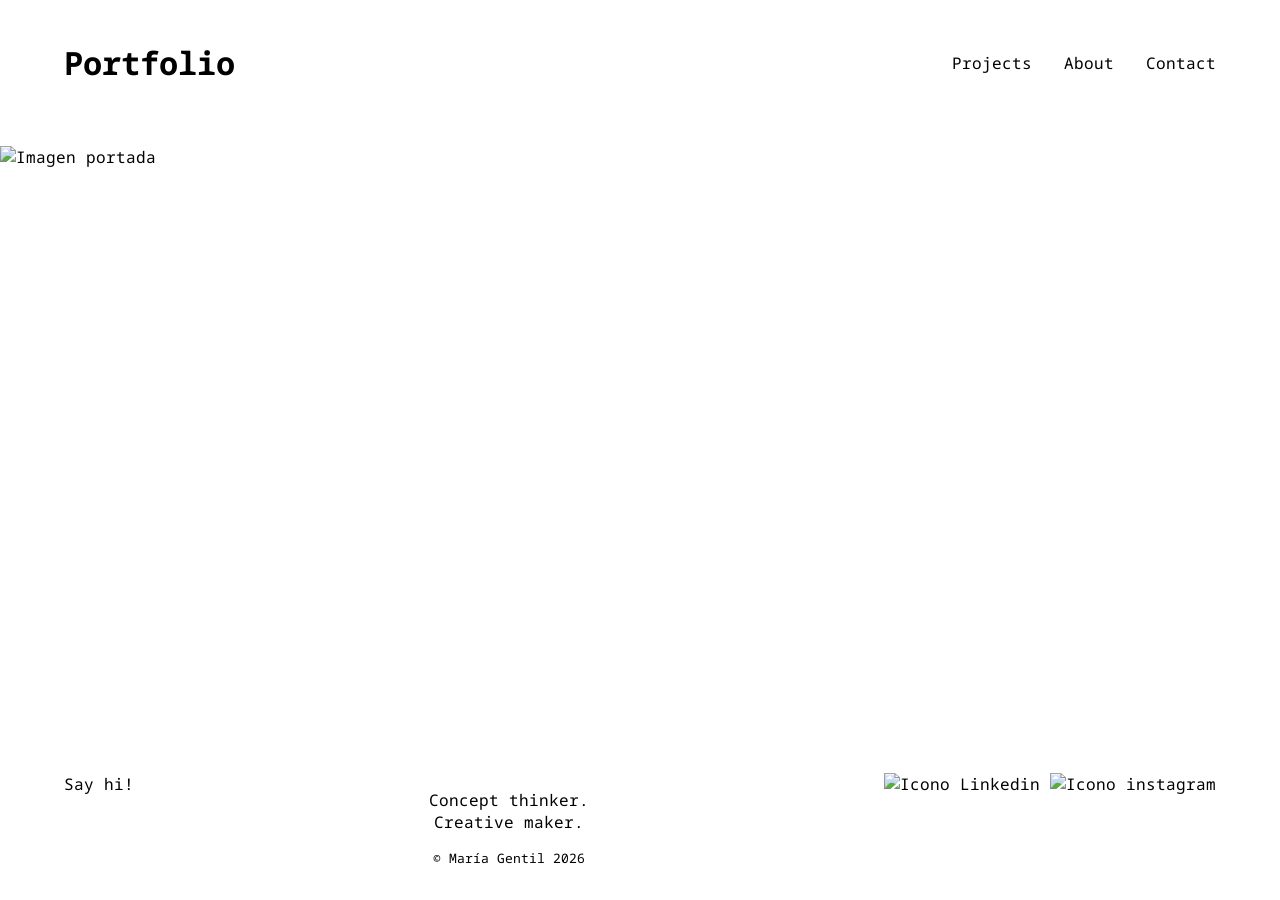
==== index.html @ 888da808 "Add files via upload" ====
<!DOCTYPE html>
<html lang="es">

<head>
    <meta charset="UTF-8">
    <meta name="viewport" content="width=device-width, initial-scale=1.0">
    <link rel="stylesheet" href="style.css">
    <title>Portfolio María Gentil</title>
    <link rel="preconnect" href="https://fonts.googleapis.com">
    <link rel="preconnect" href="https://fonts.gstatic.com" crossorigin>
    <link href="https://fonts.googleapis.com/css2?family=Noto+Sans+Mono:wght@100..900&display=swap" rel="stylesheet">
</head>

<body>
    <header>
        <div class="header">
            <h1>
                <a href="index.html">
                    <span>Portfolio</span>
                </a>
            </h1>
            <nav class="header__content">
                <ul class="header__list">
                    <li>
                        <a href="projects.html" class="header__list_item">
                            <span>Projects</span>
                        </a>
                    </li>

                    <li>
                        <a href="about.html" class="header__list_item">
                            <span>About</span>
                        </a>
                    </li>

                    <li>
                        <a href="contact.html" class="header__list_item">
                            <span>Contact</span>
                        </a>
                    </li>
                </ul>
            </nav>
        </div>

    </header>

    <main>
        <!-- doy dos clases, una para los estilos globales (la comparten ambas img) y una individual para hacer mediaquery -->
        <img src="assets/img/img-home.webp" alt="Imagen portada" class="imagen-portada img-desktop">
        <img src="assets/img/img-home-responsive.webp" alt="Imagen portada" class="imagen-portada img-mobile">
    </main>


    <footer>
        <div class="footer__email">
            <a href="mailto:maria.gentil.bueno@gmail.com">
                <span>Say hi!</span>
            </a>
        </div>

        <div class="footer__text">
            <p>Concept thinker. <br> Creative maker.</p>
            <p class="footer__text_copy">&copy María Gentil 2026</p>
        </div>

        <div class="footer__icons">
            <a href="https://www.linkedin.com/in/mariagentil/">
                <img src="assets/icons/icon-linkedin.svg" alt="Icono Linkedin" class="footer__icons">
            </a>

            <a href="https://www.instagram.com/bymerygentil?igsh=NXA0N252anNlNWxo&utm_source=qr">
                <img src="assets/icons/icon-instagram.svg" alt="Icono instagram" class="footer__icons">
            </a>

        </div>
    </footer>
</body>

</html>
---- style.css ----
:root {
    /* font-family: Noto, system-ui, -apple-system, BlinkMacSystemFont, 'Segoe UI', Roboto, Oxygen, Ubuntu, Cantarell, 'Open Sans', 'Helvetica Neue', sans-serif;  */
    --clr-text: hsl(0, 0%, 0%);
    --clr-bg: hsl(0, 0%, 100%);
    /* para que todos los navegadores puedan tener la fuente, metes el embed code de google fonts en <head> */
    --text-font: "Noto Sans Mono", sans-serif;
}

* {
    /* problema del modelo de caja css, que suma el borde de los elementos; para que no te sume el ancho de los elementos incluidos el padding y el border */
    box-sizing: border-box;
}

body{
margin: 0;
padding: 0;
/* para que sea la altura del viewport */
min-height: 100vh;
display: grid;
/* para distribuir el espacio que ocupará header-main-footer , lo dejo como comentario porque ha sido uno de mis primeros errores y no quiero que se me olvide: el error estaba en que había muchísimo espacio en blanco y el resto del contenido estaba al final de la página; las fr reparten el espacio disponible, le estaba diciendo 200 veces el espacio de main a header... gafes del oficio*/
grid-template-rows: auto 1fr auto;
grid-template-areas: 
"header"
"main"
"footer"
;
/* espacio entre las secciones */
gap: 20px;
font-family: var(--text-font);
/* para que al hacer scroll lateral en la página de proyectos el contenido no se desborde */
overflow-x: hidden;
}

ul {
    /* para quitarle el punto a las listas */
    list-style-type: none;
}

.header {
    /* para hacer la disposición del header en fila con dos partes, al principio hice grid pero es más sencillo flex para lo que quiero */
    display: flex;
    justify-content: space-between;
    /* esto me da problemas porque las columnas ocupan más espacio de la cuenta, flex solo el que necesita, así que lo cambio de grid a flex*/
    /* para alinear entre sí los elementos del header al centro */
    align-items: center;
    /* con width:100% aseguras que ocupe todo el ancho */
    width: 100%;
    padding: 20px 5%;
    box-sizing: border-box;
    max-width: 100vw;
    overflow: visible;
}

.header__content {
    display: block;
    /* grid-template-columns: 1fr 1fr 1fr; */
    /* justify-content: space-between; */
    /* para centrarlo */
    /* place-items: center; */

    /* quiero alinearlo a la izquierda, pero no funciona creo */
    /* justify-content: left; */
}

 .header__list {
     display: flex;
     /* me ha costado conseguirlo, con esto le doy espacio a los elementos entre sí */
     gap: 2em;
     margin: 0;
     padding: 0;
 }

/* para que se subraye la sección del header en la que se encuentre el usuario */
#header__item_underline {
    text-decoration: underline;
}


a {
    /* para quitar el underline a los links */
    text-decoration: none;
    color: var(--clr-text);
    /* transición suave, pero no la entiendo muy bien */
    transition: text-decoration 0.3s ease;
}

a:hover {
    text-decoration: underline;
}

/* para quitar el underline de "portfolio" */
h1 a:hover {
    text-decoration: none;
}

footer {
display: flex;
justify-content: space-between;
padding: 20px 5%;
box-sizing: border-box;

/* quiero que cada uno de los elementos esté centrado dentro de su contenedor */
footer div {
justify-content: center;
}

    .footer__icons {
            height: 30px;
        }

        /* para centrar la justificación del texto del footer */
      .footer__text {
               text-align: center;
                }

    .footer__text_copy {
        font-size: small;
    }
}


/* AQUÍ HAY ALGO QUE NO CUADRA PORQUE LOS ELEMENTOS SE SUBEN Y NO SE CENTRAN -> ya he encontrado el problema: es redundante poner a una img la clase flex, porque es un elemento en línea, tendría que aplicar flex a main que es su ancestro, pero no consigo con eso el resultado que quiero*/
/* main{
    display: flex;
    justify-content: center;
    align-items: flex-start;
} */

.imagen-portada {
    /* Para que no se salga de la pantalla */
    max-width: 100%; 
    height: auto;
    /* puse flex al principio pensando  que el siguiente elemento se pusiera abajo , pero vi el fallo y lo corregí*/
    display: block;
}

/* este es el breakpoint para mostrar img responsive, he decidido diseñar con mobile first, por lo que lo primero que se aplica será para móvil y después la condición para desktop */
.img-desktop {
    display: none;
}

.img-mobile {
display: block;
}

@media (min-width: 768px) {
    .img-desktop {
        display: block;
    }

    .img-mobile {
        display: none;
    }
}




.about__section {
    display: grid;
    grid-template-columns: 1fr 1fr;

    .about__section_img {
        max-width: 100%;
        width: clamp (450px, 50px, 1000px);
    }
}

/* hay que definir la altura para permitir que el contenido se centre verticalmente */
.about__distribution {
    display: flex;

    /* Centra verticalmente */
    align-items: center;
    
    /* Centra horizontalmente */
     justify-content: center;
        
    /* Ocupa todo el alto que le da el main */
    height: 100%;
       
    width: 100%;
}

.about__section_article {
    font-family: system-ui, -apple-system, BlinkMacSystemFont, 'Segoe UI', Roboto, Oxygen, Ubuntu, Cantarell, 'Open Sans', 'Helvetica Neue', sans-serif;
}

.contact__main {

    display: flex;
    align-items: center;
    justify-content: center;
    height: 50vh;

    .contact__main_link {
        font-size: 3em;
    }

    /* a {
        font-weight: bold;
    } */

}

/* .section__slider {
    display: flex;
    align-items: center;
} */
section img {
    height: 30vh;
}
 
    
/* Lo siguiente es para la página de proyectos, para presentar cada uno con scroll lateral */

.projects-track {
    display: flex;
    /* para apilarlas en móvil en columna */
    flex-direction: column; 
    gap: 20px;
    padding: 40px 5%;
    align-items: center;
}

/* para hacer scroll horizontal en desktop */
@media (min-width: 768px) {
    .projects-track {
        flex-direction: row;
        /* con esta declaración consigues scroll lateral */
        overflow-x: auto;
        /* con flex-start haces que las img estén pegadas al inicio de su contenedor*/
        align-items: flex-start;
    }
}

/* tarjeta de cada img */
.project-card {
    position: relative;
    /* con esto evitas que se encojan para caber en la pantalla */
    flex-shrink: 0;
    width: 260px;
    height: 340px;
    border-radius: 8px;
    /* recorta la img cuando se amplía en hover */
    overflow: hidden;
    display: block;
}

/* características de cada imagen */
.project-card img {
    /* con esto consigues que ocupen el 100% del ancho de la card */
width: 100%;
height: 100%;
object-fit: cover;
/* transición al aplicar cualquier cambio */
transition: transform 0.4s ease;
}

/* efecto hover */
.project-card:hover img{
    /* con scale 1.06 agrandas el elemento un 6% más de su tamaño normal (que es =1), con overflow:hidden en la card recortas lo que se salga, para que el zoom ocurra hacia dentro sin romper el layout*/
transform: scale(1.06);
}

/* etiqueta de cada proyecto */
.project-info {
    /* pegamos la info al fondo de la tarjeta */
    position: absolute;
    bottom: 0;
    left: 0;
    right: 0;
    padding: 16px;
}

.project-info p {
    margin: 0;
    font-weight: bold;
    font-size: 0.9em;
}

.project-info span {
    font-size: 0.75em;
    opacity: 0.8;
}
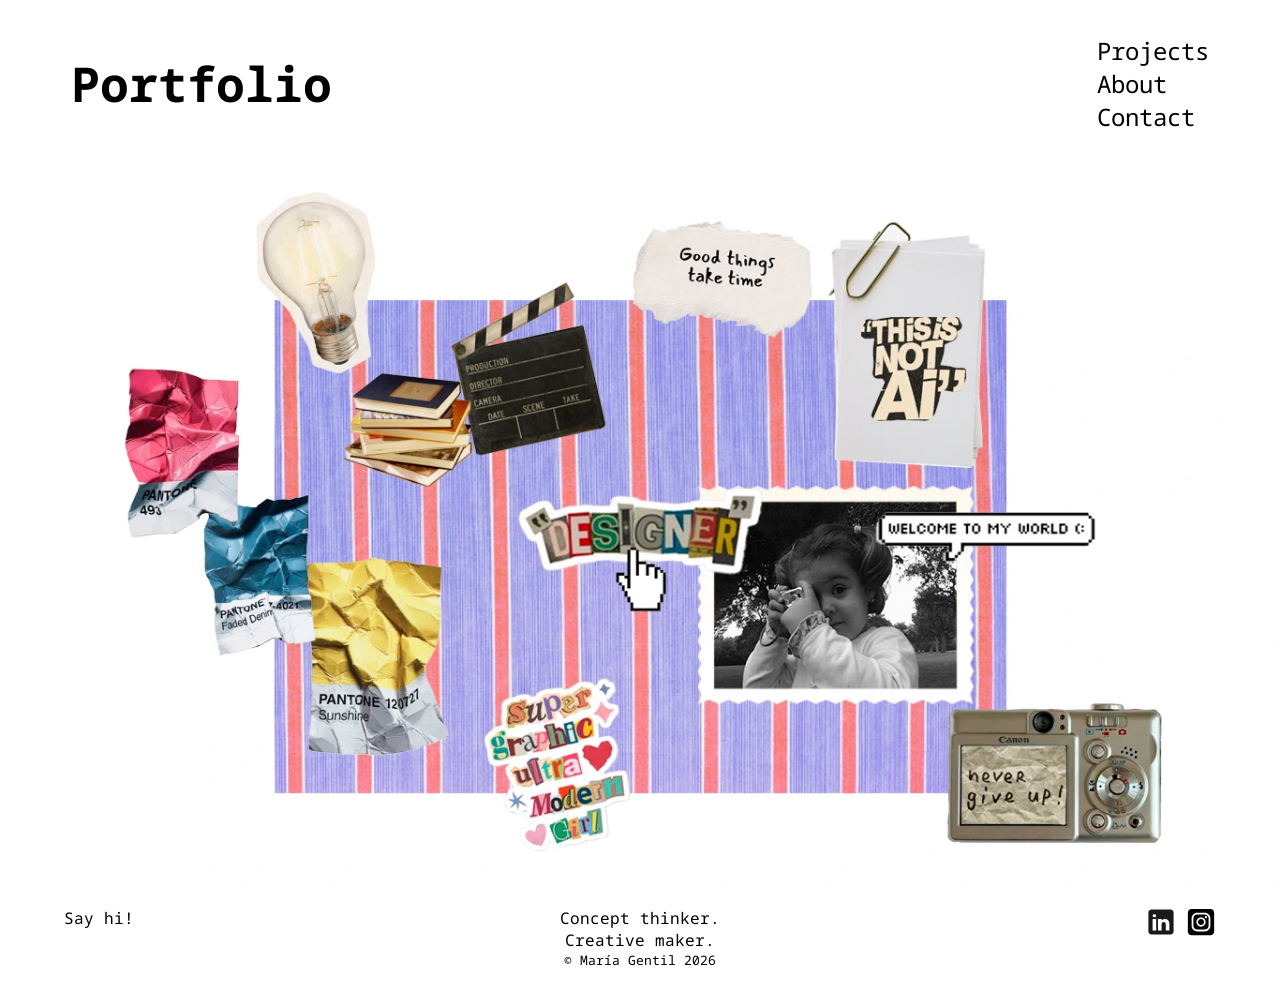
==== commit a4152db5: "Add files via upload" ====
--- a/index.html
+++ b/index.html
@@ -22,19 +22,19 @@
             <nav class="header__content">
                 <ul class="header__list">
                     <li>
-                        <a href="projects.html" class="header__list_item">
+                        <a href="projects/index.html" class="header__list_item">
                             <span>Projects</span>
                         </a>
                     </li>
 
                     <li>
-                        <a href="about.html" class="header__list_item">
+                        <a href="about/index.html" class="header__list_item">
                             <span>About</span>
                         </a>
                     </li>
 
                     <li>
-                        <a href="contact.html" class="header__list_item">
+                        <a href="contact/index.html" class="header__list_item">
                             <span>Contact</span>
                         </a>
                     </li>
@@ -45,11 +45,18 @@
     </header>
 
     <main>
-        <!-- doy dos clases, una para los estilos globales (la comparten ambas img) y una individual para hacer mediaquery -->
+        <!-- doy dos clases, una para los estilos globales (la comparten ambas img) y una individual para hacer mediaquery  -->
         <img src="assets/img/img-home.webp" alt="Imagen portada" class="imagen-portada img-desktop">
         <img src="assets/img/img-home-responsive.webp" alt="Imagen portada" class="imagen-portada img-mobile">
     </main>
 
+    <!-- aplico la notación moderna de las media queries que me ha sugerido cristian para que las img se adapten con picture al ancho del dispositivo sin necesidad de css, no me funciona xd-->
+
+    <!-- <picture>
+        <source media="(width <= 450px)" src="assets/img/img-home-responsive.webp">
+        <source media="(451px <= width <= 768px)" src="assets/img/img-home-responsive.webp">
+        <source media="(769px <= width <= 1024px)" src="assets/img/img-home.webp">
+    </picture> -->
 
     <footer>
         <div class="footer__email">
--- a/style.css
+++ b/style.css
@@ -4,6 +4,9 @@
     --clr-bg: hsl(0, 0%, 100%);
     /* para que todos los navegadores puedan tener la fuente, metes el embed code de google fonts en <head> */
     --text-font: "Noto Sans Mono", sans-serif;
+    --text-size-footer: clamp(0.875rem, 0.7386rem+0.6818vw, 1.25rem);
+    --text-size-header: clamp(1rem, 0.8rem + 1vw, 1.5rem);
+    --padding-inline: clamp(1rem, -0.1429rem + 5.7143vw, 5rem);
 }
 
 * {
@@ -11,24 +14,17 @@
     box-sizing: border-box;
 }
 
-body{
-margin: 0;
-padding: 0;
-/* para que sea la altura del viewport */
-min-height: 100vh;
-display: grid;
-/* para distribuir el espacio que ocupará header-main-footer , lo dejo como comentario porque ha sido uno de mis primeros errores y no quiero que se me olvide: el error estaba en que había muchísimo espacio en blanco y el resto del contenido estaba al final de la página; las fr reparten el espacio disponible, le estaba diciendo 200 veces el espacio de main a header... gafes del oficio*/
-grid-template-rows: auto 1fr auto;
-grid-template-areas: 
-"header"
-"main"
-"footer"
-;
-/* espacio entre las secciones */
-gap: 20px;
-font-family: var(--text-font);
-/* para que al hacer scroll lateral en la página de proyectos el contenido no se desborde */
-overflow-x: hidden;
+body {
+    margin: 0;
+    padding: 0;
+    /* para que sea la altura del viewport */
+    min-height: 100vh;
+    display: grid;
+    /* para distribuir el espacio que ocupará header-main-footer , lo dejo como comentario porque ha sido uno de mis primeros errores y no quiero que se me olvide: el error estaba en que había muchísimo espacio en blanco y el resto del contenido estaba al final de la página; las fr reparten el espacio disponible, le estaba diciendo 200 veces el espacio de main a header... gafes del oficio*/
+    grid-template-rows: auto 1fr auto;
+    font-family: var(--text-font);
+    /* para que al hacer scroll lateral en la página de proyectos el contenido no se desborde */
+    overflow-x: hidden;
 }
 
 ul {
@@ -36,6 +32,13 @@
     list-style-type: none;
 }
 
+main {
+    width: 100vw;
+    overflow: hidden;
+}
+
+/* HEADER */
+
 .header {
     /* para hacer la disposición del header en fila con dos partes, al principio hice grid pero es más sencillo flex para lo que quiero */
     display: flex;
@@ -45,37 +48,33 @@
     align-items: center;
     /* con width:100% aseguras que ocupe todo el ancho */
     width: 100%;
-    padding: 20px 5%;
+    max-width: 100%;
     box-sizing: border-box;
-    max-width: 100vw;
-    overflow: visible;
+    overflow: hidden;
+    /* con flx-wrap he conseguido que no se desborde */
+    flex-wrap: wrap;
+    padding: 10px var(--padding-inline);
+    font-size: var(--text-size-header);
 }
 
 .header__content {
-    display: block;
-    /* grid-template-columns: 1fr 1fr 1fr; */
-    /* justify-content: space-between; */
-    /* para centrarlo */
-    /* place-items: center; */
-
-    /* quiero alinearlo a la izquierda, pero no funciona creo */
-    /* justify-content: left; */
-}
-
- .header__list {
-     display: flex;
-     /* me ha costado conseguirlo, con esto le doy espacio a los elementos entre sí */
-     gap: 2em;
-     margin: 0;
-     padding: 0;
- }
+    display: flex;
+    flex-direction: row;
+
+}
+
+/* .header__list {
+    display: flex;
+    flex-direction: row;
+    gap: 5px;
+} */
+
 
 /* para que se subraye la sección del header en la que se encuentre el usuario */
 #header__item_underline {
     text-decoration: underline;
 }
 
-
 a {
     /* para quitar el underline a los links */
     text-decoration: none;
@@ -93,25 +92,33 @@
     text-decoration: none;
 }
 
+/* FOOTER */
+
 footer {
-display: flex;
-justify-content: space-between;
-padding: 20px 5%;
-box-sizing: border-box;
-
-/* quiero que cada uno de los elementos esté centrado dentro de su contenedor */
-footer div {
-justify-content: center;
-}
+    display: flex;
+    justify-content: space-between;
+    padding: 20px 5%;
+    box-sizing: border-box;
+    font-size: var(--text-size-footer);
+
+    /* quiero que cada uno de los elementos esté centrado dentro de su contenedor */
+    footer div {
+        justify-content: center;
+    }
 
     .footer__icons {
-            height: 30px;
-        }
-
-        /* para centrar la justificación del texto del footer */
-      .footer__text {
-               text-align: center;
-                }
+        height: 30px;
+    }
+
+    /* para centrar la justificación del texto del footer */
+    .footer__text {
+        text-align: center;
+        margin: 0;
+    }
+
+    .footer__text p {
+        margin: 0;
+    }
 
     .footer__text_copy {
         font-size: small;
@@ -119,16 +126,9 @@
 }
 
 
-/* AQUÍ HAY ALGO QUE NO CUADRA PORQUE LOS ELEMENTOS SE SUBEN Y NO SE CENTRAN -> ya he encontrado el problema: es redundante poner a una img la clase flex, porque es un elemento en línea, tendría que aplicar flex a main que es su ancestro, pero no consigo con eso el resultado que quiero*/
-/* main{
-    display: flex;
-    justify-content: center;
-    align-items: flex-start;
-} */
-
 .imagen-portada {
     /* Para que no se salga de la pantalla */
-    max-width: 100%; 
+    max-width: 100%;
     height: auto;
     /* puse flex al principio pensando  que el siguiente elemento se pusiera abajo , pero vi el fallo y lo corregí*/
     display: block;
@@ -140,25 +140,19 @@
 }
 
 .img-mobile {
-display: block;
-}
-
-@media (min-width: 768px) {
-    .img-desktop {
-        display: block;
-    }
-
-    .img-mobile {
-        display: none;
-    }
-}
-
-
-
+    display: block;
+}
+
+
+/* ABOUT */
 
 .about__section {
     display: grid;
-    grid-template-columns: 1fr 1fr;
+    /* en móvil 1 columna y en desktop 2 */
+    grid-template-columns: 1fr;
+    gap: 2rem;
+    align-items: center;
+    padding: 1rem var(--padding-inline);
 
     .about__section_img {
         max-width: 100%;
@@ -172,14 +166,23 @@
 
     /* Centra verticalmente */
     align-items: center;
-    
+
     /* Centra horizontalmente */
-     justify-content: center;
-        
+    justify-content: center;
+
     /* Ocupa todo el alto que le da el main */
     height: 100%;
-       
-    width: 100%;
+
+    width: 100%;
+}
+
+.about__section_img {
+    width: calc(100% - 10px);
+    max-width: 500px;
+    object-fit: cover;
+    display: block;
+    margin: 0 auto;
+
 }
 
 .about__section_article {
@@ -207,79 +210,177 @@
     display: flex;
     align-items: center;
 } */
-section img {
-    height: 30vh;
-}
- 
-    
+
+
+/* PROJECTS */
 /* Lo siguiente es para la página de proyectos, para presentar cada uno con scroll lateral */
+.main__projects {
+    width: 100%;
+    height: auto;
+}
+
+.sticky-container {
+    position: relative;
+    /* No es sticky en móvil */
+    display: block;
+}
 
 .projects-track {
     display: flex;
     /* para apilarlas en móvil en columna */
-    flex-direction: column; 
-    gap: 20px;
-    padding: 40px 5%;
-    align-items: center;
-}
-
-/* para hacer scroll horizontal en desktop */
-@media (min-width: 768px) {
-    .projects-track {
-        flex-direction: row;
-        /* con esta declaración consigues scroll lateral */
-        overflow-x: auto;
-        /* con flex-start haces que las img estén pegadas al inicio de su contenedor*/
-        align-items: flex-start;
-    }
+    flex-direction: column;
+    gap: 2rem;
+    padding: 2rem var(--padding-inline);
+    align-items: center;
+    flex-wrap: nonrap;
 }
 
 /* tarjeta de cada img */
 .project-card {
+    display: flex;
+    flex-direction: column;
     position: relative;
     /* con esto evitas que se encojan para caber en la pantalla */
     flex-shrink: 0;
-    width: 260px;
-    height: 340px;
-    border-radius: 8px;
-    /* recorta la img cuando se amplía en hover */
-    overflow: hidden;
-    display: block;
+    width: 100%;
+    max-width: 250px;
+    ;
+    text-decoration: none;
+}
+
+.project-card:hover {
+    text-decoration: none;
 }
 
 /* características de cada imagen */
 .project-card img {
     /* con esto consigues que ocupen el 100% del ancho de la card */
-width: 100%;
-height: 100%;
-object-fit: cover;
-/* transición al aplicar cualquier cambio */
-transition: transform 0.4s ease;
+    width: 100%;
+    aspect-ratio: 3 / 4;
+    object-fit: cover;
+    /* transición al aplicar cualquier cambio */
+    transition: transform 0.5s cubic-bezier(0.25, 1, 0.5, 1);
+    display: block;
 }
 
 /* efecto hover */
-.project-card:hover img{
+.project-card:hover img {
     /* con scale 1.06 agrandas el elemento un 6% más de su tamaño normal (que es =1), con overflow:hidden en la card recortas lo que se salga, para que el zoom ocurra hacia dentro sin romper el layout*/
-transform: scale(1.06);
+    transform: scale(1.04);
+    text-decoration: none;
 }
 
 /* etiqueta de cada proyecto */
 .project-info {
-    /* pegamos la info al fondo de la tarjeta */
-    position: absolute;
-    bottom: 0;
-    left: 0;
-    right: 0;
-    padding: 16px;
+    padding: 1rem 0;
+    text-align: left;
+    width: 100%;
 }
 
 .project-info p {
     margin: 0;
     font-weight: bold;
     font-size: 0.9em;
-}
+    text-transform: uppercase;
+    letter-spacing: 0.05em;
+}
+
 
 .project-info span {
-    font-size: 0.75em;
+    font-size: 0.75rem;
     opacity: 0.8;
-}
+    display: block;
+}
+
+
+@media (min-width: 768px) {
+    .img-desktop {
+        display: block;
+    }
+
+    .img-mobile {
+        display: none;
+    }
+
+    /* ABOUT */
+    /* Texto */
+    .about__section {
+        grid-template-columns: 1fr 1.2fr;
+    }
+
+
+    /* PROJECTS */
+    body.body_projects {
+        display: block !important;
+        /* Quitamos el grid para evitar conflictos */
+        overflow: hidden;
+        width: 100%;
+        margin: 0;
+    }
+
+    /* como el header y el footer se desbordaban, me parecía más fácil asegurarlo aquí directamente para que no se rompa la animación por tocar lo que no es */
+    header,
+    footer {
+        width: 100%;
+        max-width: 100vw;
+        position: relative;
+        z-index: 10;
+        /* Para que siempre estén por encima del track */
+        background-color: var(--clr-bg);
+        /* Evita que se vea el track por debajo */
+    }
+
+    .main__projects {
+        position: relative;
+        display: block;
+        width: 100%;
+        overflow: visible;
+        /* Obligamos al main a ocupar toda la pantalla */
+        /* display: flex;
+            align-items: center; */
+        /* Centrado vertical */
+        /* justify-content: center; */
+        /* Centrado horizontal (opcional, pero ayuda) */
+        /* overflow: hidden;
+            position: relative; */
+    }
+
+    .sticky-container {
+        width: 100%;
+        height: 100vh;
+        display: flex;
+        align-items: center;
+        /* CENTRADO VERTICAL */
+        overflow: hidden;
+    }
+
+    .projects-track {
+        flex-direction: row;
+        /* overflow-x: hidden; */
+        flex-wrap: nowrap;
+        /* width: fit-content; */
+        padding: 0 10vw;
+        gap: 5vw;
+        /* justify-content: flex-start;
+        align-items: flex-start;
+        gap: 4rem; */
+        /* espacio para la barra de scroll */
+        /* padding-bottom: 3rem; */
+        /* ocultar barra scroll */
+        /* scrollbar-width: none;
+        -ms-overflow-style: none; */
+        /* margin: 0; */
+    }
+
+    .projects-track::-webkit-scrollbar {
+        display: none;
+    }
+
+    .project-card {
+        width: 30vh;
+        min-width: 250px;
+        flex-shrink: 0;
+        /* Evita que las tarjetas se aplasten */
+        max-width: none;
+    }
+}
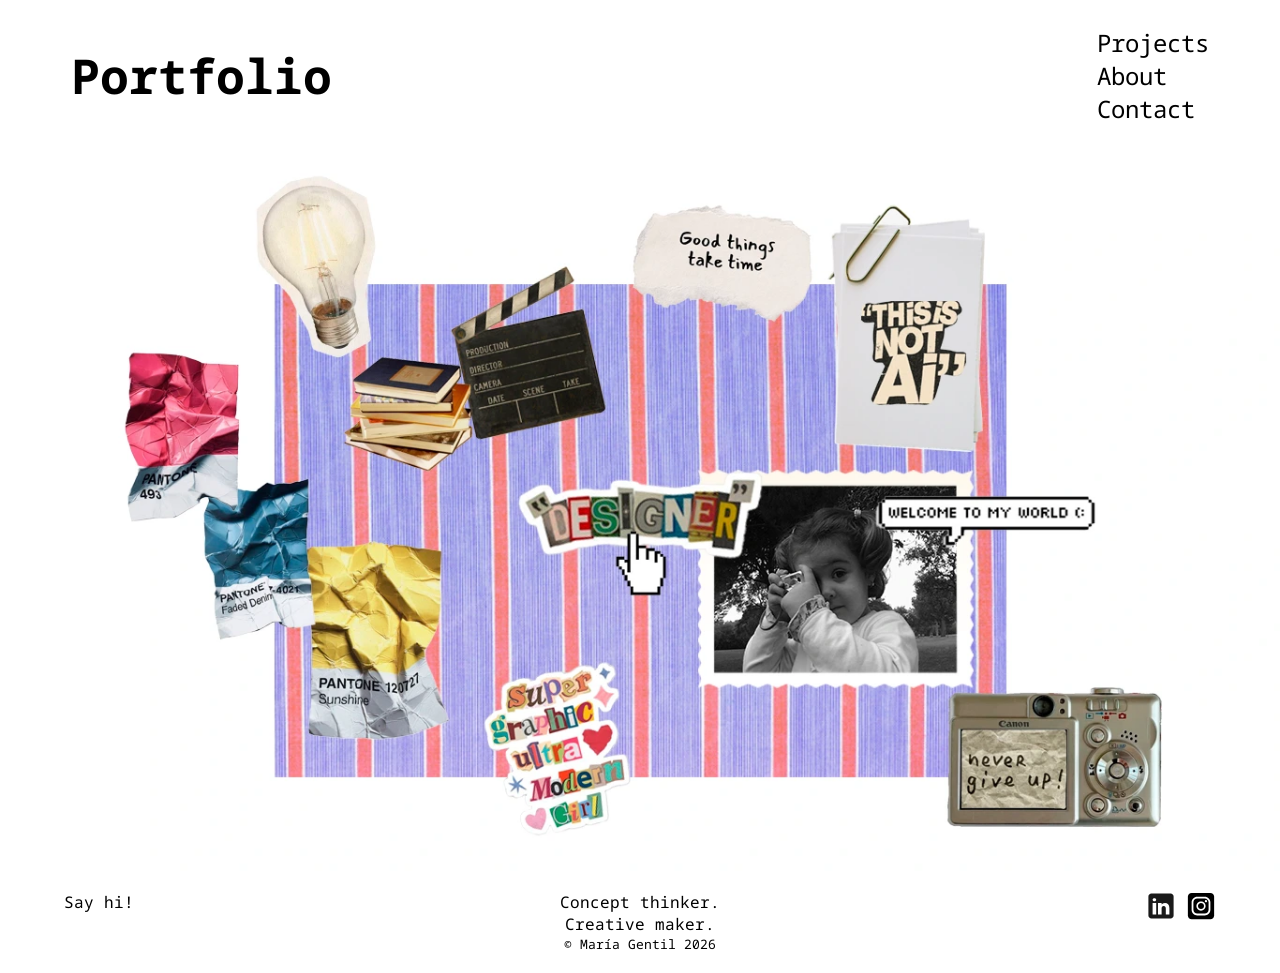
==== commit b38d3b1a: "Add files via upload portfolio completooooo" ====
--- a/index.html
+++ b/index.html
@@ -13,7 +13,7 @@
 
 <body>
     <header>
-        <div class="header">
+        <div class="header-index">
             <h1>
                 <a href="index.html">
                     <span>Portfolio</span>
@@ -52,12 +52,6 @@
 
     <!-- aplico la notación moderna de las media queries que me ha sugerido cristian para que las img se adapten con picture al ancho del dispositivo sin necesidad de css, no me funciona xd-->
 
-    <!-- <picture>
-        <source media="(width <= 450px)" src="assets/img/img-home-responsive.webp">
-        <source media="(451px <= width <= 768px)" src="assets/img/img-home-responsive.webp">
-        <source media="(769px <= width <= 1024px)" src="assets/img/img-home.webp">
-    </picture> -->
-
     <footer>
         <div class="footer__email">
             <a href="mailto:maria.gentil.bueno@gmail.com">
--- a/style.css
+++ b/style.css
@@ -2,12 +2,43 @@
     /* font-family: Noto, system-ui, -apple-system, BlinkMacSystemFont, 'Segoe UI', Roboto, Oxygen, Ubuntu, Cantarell, 'Open Sans', 'Helvetica Neue', sans-serif;  */
     --clr-text: hsl(0, 0%, 0%);
     --clr-bg: hsl(0, 0%, 100%);
+    --clr-text-details: hsl(0, 0%, 50%);
     /* para que todos los navegadores puedan tener la fuente, metes el embed code de google fonts en <head> */
     --text-font: "Noto Sans Mono", sans-serif;
     --text-size-footer: clamp(0.875rem, 0.7386rem+0.6818vw, 1.25rem);
     --text-size-header: clamp(1rem, 0.8rem + 1vw, 1.5rem);
     --padding-inline: clamp(1rem, -0.1429rem + 5.7143vw, 5rem);
-}
+    --text-font-text: system-ui, -apple-system,
+        BlinkMacSystemFont, 'Segoe UI', Roboto,Oxygen, Ubuntu, Cantarell, 'Open Sans', 'Helvetica Neue', sans-serif;
+    --padding-left: 6vw;
+}
+
+/* utility classes */
+.strong {
+    font-family: var(--text-font);
+    font-weight: bold;
+    color: var(--clr-text-details);
+}
+
+.text-details {
+    font-family: var(--text-font-text);
+}
+
+.padding-inline {
+    width: var(--padding-inline);
+}
+
+.centered {
+    justify-content: center;
+    align-content: center;
+    text-align: center;
+    width: 100%;
+}
+
+.hidden {
+    display: none;
+}
+
 
 * {
     /* problema del modelo de caja css, que suma el borde de los elementos; para que no te sume el ancho de los elementos incluidos el padding y el border */
@@ -37,6 +68,11 @@
     overflow: hidden;
 }
 
+#padding {
+    padding-top: 10rem;
+    width: 100vw;
+    overflow: hidden;
+}
 /* HEADER */
 
 .header {
@@ -53,7 +89,23 @@
     overflow: hidden;
     /* con flx-wrap he conseguido que no se desborde */
     flex-wrap: wrap;
-    padding: 10px var(--padding-inline);
+    padding: 2px var(--padding-inline);
+    font-size: var(--text-size-header);
+    position: fixed;
+    z-index: 999;
+    background-color: var(--clr-bg);
+}
+
+.header-index {
+    display: flex;
+    justify-content: space-between;
+    align-items: center;
+    width: 100%;
+    max-width: 100%;
+    box-sizing: border-box;
+    overflow: hidden;
+    flex-wrap: wrap;
+    padding: 2px var(--padding-inline);
     font-size: var(--text-size-header);
 }
 
@@ -156,7 +208,6 @@
 
     .about__section_img {
         max-width: 100%;
-        width: clamp (450px, 50px, 1000px);
     }
 }
 
@@ -177,7 +228,6 @@
 }
 
 .about__section_img {
-    width: calc(100% - 10px);
     max-width: 500px;
     object-fit: cover;
     display: block;
@@ -186,7 +236,7 @@
 }
 
 .about__section_article {
-    font-family: system-ui, -apple-system, BlinkMacSystemFont, 'Segoe UI', Roboto, Oxygen, Ubuntu, Cantarell, 'Open Sans', 'Helvetica Neue', sans-serif;
+    font-family: var(--text-font-text)
 }
 
 .contact__main {
@@ -230,7 +280,7 @@
     /* para apilarlas en móvil en columna */
     flex-direction: column;
     gap: 2rem;
-    padding: 2rem var(--padding-inline);
+    padding: 9rem var(--padding-inline);
     align-items: center;
     flex-wrap: nonrap;
 }
@@ -256,7 +306,6 @@
 .project-card img {
     /* con esto consigues que ocupen el 100% del ancho de la card */
     width: 100%;
-    aspect-ratio: 3 / 4;
     object-fit: cover;
     /* transición al aplicar cualquier cambio */
     transition: transform 0.5s cubic-bezier(0.25, 1, 0.5, 1);
@@ -268,6 +317,11 @@
     /* con scale 1.06 agrandas el elemento un 6% más de su tamaño normal (que es =1), con overflow:hidden en la card recortas lo que se salga, para que el zoom ocurra hacia dentro sin romper el layout*/
     transform: scale(1.04);
     text-decoration: none;
+}
+
+.project-disc {
+    /* desactivamos el disco en móvil para que no ocupe espacio en blanco vacío */
+    display: none;
 }
 
 /* etiqueta de cada proyecto */
@@ -291,6 +345,181 @@
     opacity: 0.8;
     display: block;
 }
+
+    /* PROJECTS - PAGES */
+.projects__section {
+    display: grid;
+    grid-template-columns: 1fr;
+    gap: 2rem;
+    align-items: center;
+    padding: 1rem var(--padding-inline);
+    align-items: center;
+}
+.projects__section_youtube {
+    width: 100%;
+    position: relative;
+    /* para mantener la relación 16:9 */
+    padding-bottom: 56.25%;
+    height: 0;
+    overflow: hidden;
+}
+
+.projects__section_youtube iframe {
+    position: absolute;
+    top: 0;
+    left: 0;
+    width: 100%;
+    height: 100%;
+    border: none;
+}
+
+.projects__section_text {
+    font-family: var(--text-font-text);
+}
+
+    /* PROJECTS - PAGES - GALERÍA */
+.editorial {
+    background-color: var(--clr-bg);
+}
+
+.editorial__details {
+    display: flex;
+    flex-direction: column;
+}
+
+.editorial__details_1 {
+    display: grid;
+    grid-template-columns: 1fr 1fr 1fr;
+}
+
+.editorial__details_container {
+    display: flex;
+    flex-direction: column;
+    gap: 3px;
+    align-items: flex-start;
+    padding-left: var(--padding-left)
+}
+
+
+/* estilos base */
+.editorial__intro {
+    padding: 4rem var(--padding-inline);
+    min-height: 60vh;
+    display: flex;
+    align-items: center;
+    background-color: var(--clr-bg);
+}
+
+/* Galería en Móvil: Una imagen debajo de otra */
+.editorial__gallery {
+    display: flex;
+    flex-direction: column;
+    gap: 1rem;
+    padding: 1rem;
+    background-color: var(--clr-bg);
+    position: relative;
+    z-index: 2;
+}
+
+.gallery__item {
+    width: 100%;
+    overflow: hidden;
+}
+
+.gallery__item img {
+    width: 100%;
+    height: auto;
+    display: block;
+    object-fit: cover;
+    transition: transform 0.5s ease;
+}
+
+.editorial__gallery-simof {
+    display: grid;
+    grid-template-columns: repeat(2, 1fr);
+    gap: 1rem;
+    padding: 1rem;
+    background-color: var(--clr-bg);
+    position: relative;
+    z-index: 2;
+}
+
+/* Bloom */
+.bloom__logo {
+    width: clamp(100px, 100%, 300px);
+}
+
+.bloom__logo img {
+    width: 100%;
+}
+
+.gallery-grid {
+    display: grid;
+    grid-template-columns: repeat(3, 1fr);
+    gap: 0.5rem;
+    padding: 0, var(--padding-inline);
+}
+
+/* se queda huérfana 1 foto, no consigo arreglarlo */
+
+
+.gallery__item_2 {
+    width: 100%;
+    aspect-ratio: 2 / 3;
+    overflow: hidden;
+}
+
+.gallery__item_2 img {
+    width: 100%;
+    height: auto;
+    object-fit: cover;
+    display: block;
+    transition: transform 0.5s ease;
+}
+
+.slider-section {
+    padding: 4rem 0;
+    overflow: hidden;
+}
+
+.slider-wrapper {
+    position: relative;
+    width: 100%;
+    padding: 0 var(--padding-inline);
+}
+
+.slider-track {
+    display: flex;
+    gap: 20px;
+    overflow-x: auto;
+    scroll-snap-type: x mandatory;
+    scroll-behavior: smooth;
+    scrollbar-width: none;
+}
+
+.slider-track::-webkit-scrollbar {
+    display: none;
+    /* Oculta scrollbar en Chrome/Safari */
+}
+
+.slide {
+    flex: 0 0 80%;
+    /* En móvil se ve una foto y un trozo de la siguiente */
+    scroll-snap-align: center;
+    aspect-ratio: 9 / 16;
+    /* O 2/3 si son verticales */
+}
+
+.slide img {
+    width: 100%;
+    height: auto;
+    object-fit: cover;
+}
+
+.slider-controls {
+    display: none;
+}
+
 
 
 @media (min-width: 768px) {
@@ -347,6 +576,7 @@
 
     .sticky-container {
         width: 100%;
+        /* con height 100% consigo que quede centrado en la pantalla al hacerse el scroll */
         height: 100vh;
         display: flex;
         align-items: center;
@@ -382,5 +612,209 @@
         flex-shrink: 0;
         /* Evita que las tarjetas se aplasten */
         max-width: none;
-    }
-}+        padding: 2rem, var(--padding-inline);
+    }
+
+    .card-media {
+        position: relative;
+        width: 100%;
+        aspect-ratio: 1 / 1;
+        /* para permitir que el disco sobresalga */
+        overflow: visible;
+    }
+
+    .project-cover {
+        position: relative;
+        /* para ponerlo por encima del disco */
+        z-index: 2;
+        width: 100%;
+        object-fit: cover;
+        transition: transform 0.5s ease;
+    }
+
+    .project-disc {
+        /* activamos el disco en desktop */
+        display: block;
+        position: absolute;
+        visibility: visible;
+        top: 5%;
+        right: 0;
+        width: 90%;
+        height: 90%;
+        /* para ponerlo por debajo de la carátula */
+        z-index: 1;
+        transition: transform 0.6s cubic-bezier(0.34, 1.56, 0.64, 1);
+    }
+
+    .project-disc img {
+        width: 100%;
+        object-fit: cover;
+        transform-origin: center center;
+    }
+
+    /* Efecto hover para abrir la carátula y que aparezca el disco */
+    .project-card:hover .project-cover {
+        transform: translateX(-20%);
+    }
+
+    .project-card:hover .project-disc {
+        transform: translateX(30%);
+    }
+
+        @keyframes spin-center {
+            from {
+                    transform: rotate(0deg);
+                }
+            
+                to {
+                    transform: rotate(360deg);
+                }
+            }
+    
+        .project-card:hover .project-disc img {
+            /* Mantiene el desplazamiento y añade rotación infinita */
+            animation: spin-center 3s linear infinite;
+            animation-delay: 0.01s;
+            /* Espera a que termine de salir para empezar a girar */
+        }
+
+    /* plantilla para proyectos con youtube + texto */
+        .projects__section {
+            grid-template-columns: 1.5fr 1fr;
+            gap: 4rem;
+            align-items: center;
+            min-height: 70vh;
+        }
+
+        .projects__section_youtube {
+            max-width: 900px;
+        }
+
+        /* Efecto de apilamiento: El texto se queda fijo y la galería sube */
+        .editorial{
+            overflow: visible !important;
+        }
+        
+        .editorial__intro {
+            position: sticky;
+            top: 0;
+            z-index: 1;
+        }
+    
+        .editorial__gallery {
+            display: grid;
+            grid-template-columns: 1fr 1fr;
+            position: relative;
+            z-index: 2;
+            /* Para que pase por encima del texto */
+            background-color: var(--clr-bg);
+            /* Fondo sólido para tapar el texto */
+            flex-direction: row;
+            flex-wrap: wrap;
+            gap: 2px;
+            padding: 4rem var(--padding-inline);
+        }
+    
+        .gallery__item {
+            padding-bottom: 1rem
+        }
+    
+        .gallery__item img {
+            width: 100%;
+            height: 500px;
+        }
+
+        .editorial__gallery-simof {
+            grid-template-columns: repeat(4, 2fr);
+            gap: 1.5rem;
+            padding: 4rem var(--padding-inline);
+            aspect-ratio: 3 / 4;
+        }
+            
+        /* Bloom */
+
+    .gallery-grid-10 {
+        grid-template-columns: repeat(10, 1fr);
+        gap: 1rem;
+    }
+
+    .gallery__item_2:hover img{
+        transform: scale(1.02);
+    }
+
+    .gallery-grid-4 {
+        grid-template-columns: repeat(4, 1fr);
+        gap: 1rem;
+    }
+
+    .gallery-grid-4 img {
+        object-fit: cover;
+    }
+
+    .slide {
+        flex: 0 0 45%; /* Se ven dos fotos y media */
+    }
+
+    .slider-controls {
+        display: flex;
+        justify-content: space-between;
+        position: absolute;
+        top: 50%;
+        left: 20px;
+        right: 20px;
+        transform: translateY(-50%);
+        pointer-events: none; /* Para que no bloqueen el click en las fotos */
+    }
+
+    .control-btn {
+        pointer-events: all;
+        background: var(--clr-bg);
+        border: 0.5px solid var(--clr-text);
+        padding: 1rem;
+        cursor: pointer;
+        transition: 0.3s;
+    }
+
+    .control-btn:hover {
+        background: var(--clr-text);
+        color: var(--clr-bg);
+    }
+
+.slide {
+    flex: 0 0 45%;
+    /* Se ven dos fotos y media */
+    max-width: 300px;
+}
+
+.slider-controls {
+    display: flex;
+    justify-content: space-between;
+    position: absolute;
+    top: 50%;
+    left: 20px;
+    right: 20px;
+    transform: translateY(-50%);
+    pointer-events: none;
+    /* Para que no bloqueen el click en las fotos */
+}
+
+.control-btn {
+    pointer-events: all;
+    background: var(--clr-bg);
+    border: 1px solid var(--clr-text);
+    padding: 1rem;
+    cursor: pointer;
+    transition: 0.3s;
+}
+
+.control-btn:hover {
+    background: var(--clr-text);
+    color: var(--clr-bg);
+}
+
+.hidden {
+    display: flex;
+}
+}
+
+
